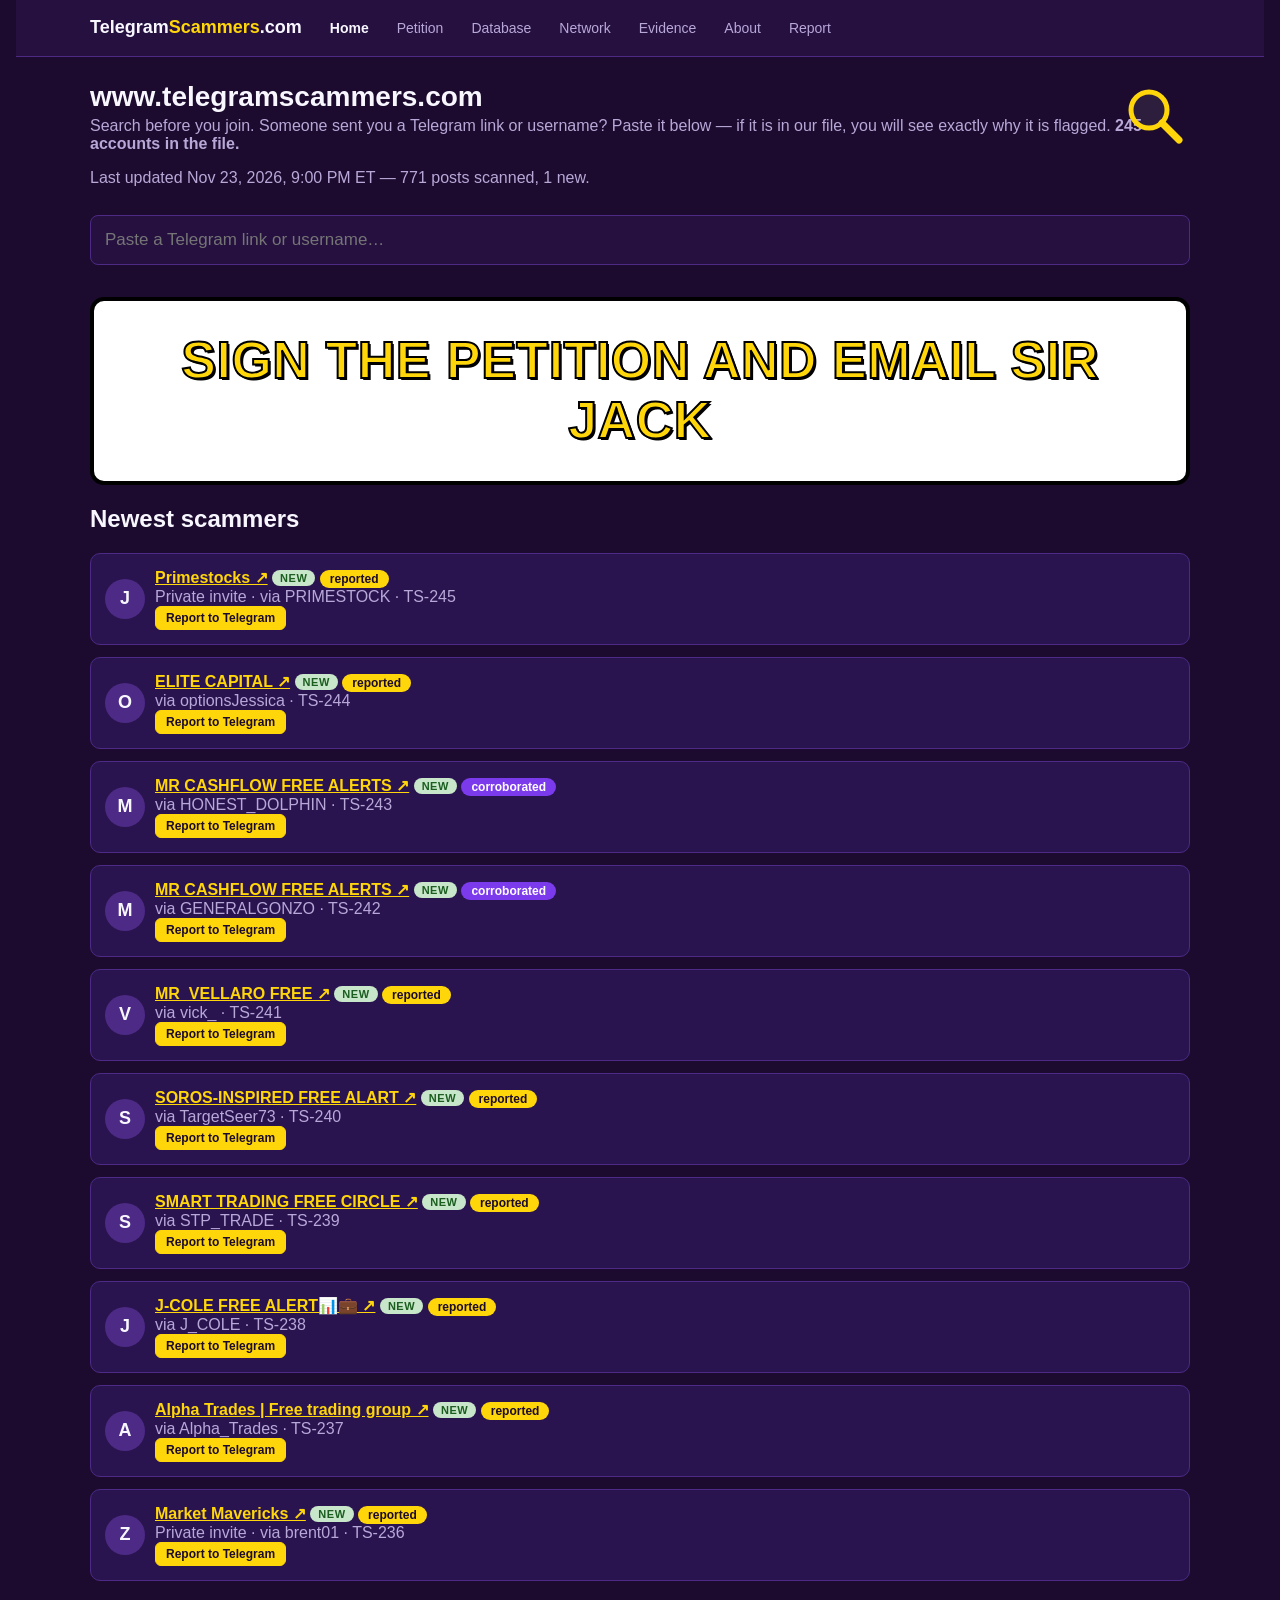
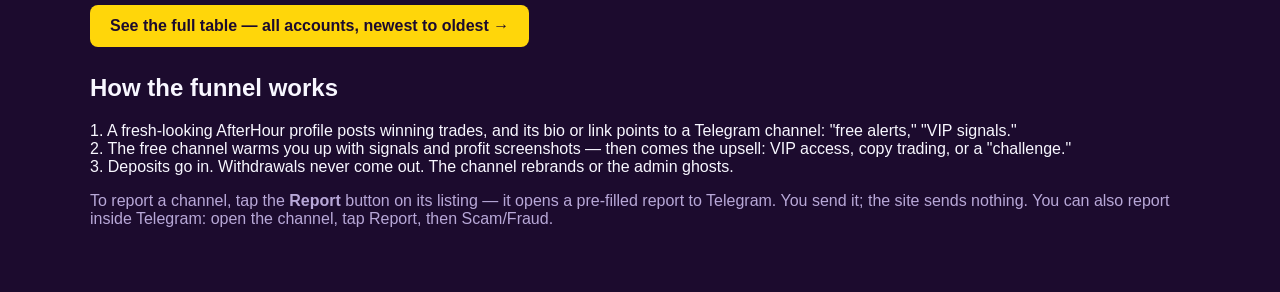
==== index.html @ b0bef9da "Evening scan 2026-11-23: add TS-245 @PRIMESTOCK; 245 accounts" ====
<!DOCTYPE html>
<html lang="en"><head><meta charset="utf-8"><meta name="viewport" content="width=device-width,initial-scale=1">
<title>TelegramScammers.com — Search before you join</title><style>
body{background:#1c0b2e;color:#f8f7ff;font-family:-apple-system,BlinkMacSystemFont,'Segoe UI',Arial,sans-serif;margin:0;padding:0 16px 48px}
a{color:#ffffff;text-decoration:none} a:hover{text-decoration:underline;color:#ffd60a}
.wrap{max-width:1100px;margin:0 auto}
h1{font-size:28px;margin:24px 0 4px} .sub{color:#b8a8d8;margin:0 0 16px}
.stats{display:flex;gap:12px;flex-wrap:wrap;margin:16px 0}
.stat{background:#2a1450;border:1px solid #4c2a85;border-radius:8px;padding:10px 16px}
.stat b{font-size:22px;display:block} .stat span{color:#b8a8d8;font-size:13px}
table{width:100%;border-collapse:collapse;background:#2a1450;border:1px solid #4c2a85;border-radius:8px;overflow:hidden}
th,td{padding:10px 12px;border-bottom:1px solid #4c2a85;text-align:left;vertical-align:middle;font-size:14px}
th{background:#251040;color:#b8a8d8;font-size:12px;text-transform:uppercase;letter-spacing:.04em}
tr:last-child td{border-bottom:none}
.chan{display:flex;align-items:center;gap:10px;min-width:180px}
.channame{font-weight:800;text-transform:uppercase;color:#ffd60a;letter-spacing:.03em}
a.chanlink{font-weight:800;text-transform:uppercase;color:#ffffff}
a.tglink{color:#ffd60a;text-decoration:underline;font-weight:800}
.delmark{font-weight:800;color:#ff3b30;white-space:nowrap}
.newbadge{display:inline-block;background:#c8e6c9;color:#1b5e20;font-size:11px;font-weight:800;letter-spacing:.05em;padding:2px 8px;border-radius:999px;vertical-align:middle;white-space:nowrap}
.logo{width:40px;height:40px;border-radius:50%;object-fit:cover;flex:0 0 40px;background:#4c2a85}
.ph{width:40px;height:40px;border-radius:50%;flex:0 0 40px;background:#4c2a85;color:#f8f7ff;display:flex;align-items:center;justify-content:center;font-weight:700;font-size:18px}
.pill{display:inline-block;padding:2px 10px;border-radius:999px;font-size:12px;font-weight:600}
.pill.reported{background:#ffd60a;color:#1c0b2e}.pill.corroborated{background:#7c3aed;color:#ffffff}.pill.verified{background:#ffffff;color:#1c0b2e}
.pager{display:flex;gap:6px;flex-wrap:wrap;margin:18px 0;align-items:center}
.pager button{background:#2a1450;color:#f8f7ff;border:1px solid #4c2a85;border-radius:6px;padding:6px 12px;cursor:pointer;font-size:14px}
.pager button.cur{background:#ffd60a;color:#1c0b2e;border-color:#ffd60a;font-weight:700}
.pager button:disabled{opacity:.4;cursor:default}
.note{color:#b8a8d8;font-size:13px;line-height:1.5}
.card{background:#2a1450;border:1px solid #4c2a85;border-radius:10px;padding:14px;margin:12px 0}
.banned-banner{background:#ff3b30;color:#ffffff;font-weight:900;font-size:18px;text-align:center;padding:10px;border-radius:6px;margin-bottom:12px;letter-spacing:.05em;text-transform:uppercase}
.search{width:100%;box-sizing:border-box;padding:14px;font-size:17px;border-radius:8px;border:1px solid #4c2a85;background:#251040;color:#f8f7ff;margin:12px 0}
.btn{display:inline-block;background:#ffd60a;color:#1c0b2e;font-weight:700;padding:12px 20px;border-radius:8px;margin:8px 0}
.muted{color:#b8a8d8}

.nav{background:#251040;border-bottom:1px solid #4c2a85;padding:12px 16px}
.nav .wrap{max-width:1100px;margin:0 auto;display:flex;gap:18px;flex-wrap:wrap;align-items:baseline}
.nav a.brand{color:#f8f7ff;font-weight:800;font-size:18px}
.nav a.brand .dot{color:#ffd60a}
.nav nav{display:flex;gap:8px;flex-wrap:wrap;align-items:center}
.nav nav a{color:#b8a8d8;font-size:14px;padding:8px 10px;border-radius:8px}
.nav nav a.active{color:#f8f7ff;font-weight:700}
.nav nav a:hover{color:#f8f7ff}
.copybtn{background:#2a1450;color:#ffffff;border:1px solid #4c2a85;border-radius:6px;padding:4px 10px;cursor:pointer;font-size:12px}
.repbtn{background:#ffd60a;color:#1c0b2e;border:1px solid #ffd60a;border-radius:6px;padding:4px 10px;cursor:pointer;font-size:12px;font-weight:700;white-space:nowrap}
.hl{outline:2px solid #ffffff;outline-offset:2px}
.hero{position:relative}
.hero h1{padding-right:76px}
.hero-glass{position:absolute;top:2px;right:4px;animation:glassFloat 6s ease-in-out infinite;pointer-events:none}
.hero-glass svg{width:64px;height:64px;display:block}
@keyframes glassFloat{0%,100%{transform:translate(0,0) rotate(-10deg)}30%{transform:translate(-8px,10px) rotate(8deg)}60%{transform:translate(6px,16px) rotate(-4deg)}}
@media (max-width:640px){.hero h1{padding-right:52px;font-size:19px}.hero-glass svg{width:44px;height:44px}}
@media (prefers-reduced-motion:reduce){.hero-glass{animation:none}}
.cta-box{display:block;background:#ffffff;border:4px solid #000000;border-radius:14px;padding:30px 20px;text-align:center;margin:20px 0;cursor:pointer}
.cta-box:hover{background:#fffbe6}
.cta-text{display:block;color:#ffd60a;font-weight:900;font-size:52px;line-height:1.15;text-transform:uppercase;letter-spacing:.01em;-webkit-text-stroke:2px #000000;text-shadow:2px 2px 0 #000000}
@media (max-width:640px){.cta-text{font-size:32px;-webkit-text-stroke:1.5px #000000}}
</style>
<link rel="stylesheet" href="mobile.css"></head>
<body><header class="nav"><div class="wrap"><a class="brand" href="index.html">Telegram<span class="dot">Scammers</span>.com</a><nav><a href="index.html" class="active">Home</a><a href="petition.html">Petition</a><a href="database.html">Database</a><a href="network.html">Network</a><a href="evidence.html">Evidence</a><a href="about.html">About</a><a href="report.html">Report</a></nav></div></header><div class="wrap">
<div class="hero"><div class="hero-glass" aria-hidden="true"><svg viewBox="0 0 64 64"><circle cx="27" cy="27" r="18" fill="rgba(255,255,255,0.08)" stroke="#ffd60a" stroke-width="5"/><line x1="40" y1="40" x2="57" y2="57" stroke="#ffd60a" stroke-width="7" stroke-linecap="round"/></svg></div>
<h1>www.<wbr>telegramscammers.com</h1>
<p class="sub">Search before you join. Someone sent you a Telegram link or username? Paste it below — if it is in our file, you will see exactly why it is flagged. <b><span id="total">231</span> accounts in the file.</b></p></div>
<p class="muted">Last updated Nov 23, 2026, 9:00 PM ET — 771 posts scanned, 1 new.</p>
<input id="q" class="search" type="text" placeholder="Paste a Telegram link or username…" oninput="doSearch()">
<div id="results"></div>
<a class="cta-box" href="petition.html"><span class="cta-text">Sign the petition and email Sir Jack</span></a>
<h2>Newest scammers</h2>
<div id="newest"></div>
<p><a class="btn" href="database.html">See the full table — all accounts, newest to oldest →</a></p>
<h2>How the funnel works</h2>
<p>1. A fresh-looking AfterHour profile posts winning trades, and its bio or link points to a Telegram channel: "free alerts," "VIP signals."<br>
2. The free channel warms you up with signals and profit screenshots — then comes the upsell: VIP access, copy trading, or a "challenge."<br>
3. Deposits go in. Withdrawals never come out. The channel rebrands or the admin ghosts.</p>
<p class="muted">To report a channel, tap the <b>Report</b> button on its listing — it opens a pre-filled report to Telegram. You send it; the site sends nothing. You can also report inside Telegram: open the channel, tap Report, then Scam/Fraud.</p>
</div>
<script src="data.js"></script>
<script>
const rows=window.SCAMS;
function logoHtml(r){
  if(r.logo) return '<img class="logo" src="'+r.logo+'" alt="" onerror="this.outerHTML=phHtml(r)">';
  return phHtml(r);
}
function phHtml(r){
  const ch=(r.handle||'?').replace(/^\+/,'').charAt(0).toUpperCase();
  return '<span class="ph">'+ch+'</span>';
}
function delHtml(r){
  if(!r.deleted_tg && !r.deleted_ah) return '';
  const what = (r.deleted_tg && r.deleted_ah) ? 'Telegram + AfterHour' : (r.deleted_tg ? 'Telegram' : 'AfterHour');
  return ' <span class="delmark" title="Deleted ' + what + ' — verified ' + (r.deleted_checked||'') + '">\u2713 DELETED: ' + what.toUpperCase() + '</span>';
}
function esc(s){ return String(s==null?'':s).replace(/[&<>"]/g,function(c){ return {'&':'&amp;','<':'&lt;','>':'&gt;','"':'&quot;'}[c]; }); }
function fmtAdded(d){ if(!d) return '\u2014'; var p=String(d).split('-'); var M=['Jan','Feb','Mar','Apr','May','Jun','Jul','Aug','Sep','Oct','Nov','Dec']; return M[+p[1]-1]+' '+ +p[2] +', '+p[0]; }
function newBadge(r){ return r.is_new ? ' <span class="newbadge" title="Added to the file '+fmtAdded(r.first_seen)+'">NEW</span>' : ''; }

function tgText(r){
  if(r.tg_name) return esc(r.tg_name);
  if(r.tg_name_status==='private') return 'Unknown (private invite)';
  if(r.tg_name_status==='deleted') return 'Deleted';
  if(r.tg_name_status==='not_found') return 'Unknown (no public channel)';
  if(r.tg_name_status==='no_link') return '\u2014';
  return 'Unknown';
}
function titleLink(r){
  if(r.tg_name && r.link) return '<a class="tglink" href="'+esc(r.link)+'" target="_blank" rel="noopener">'+esc(r.tg_name)+' &#8599;</a>';
  if(r.tg_name_status==='private' && r.link) return '<a class="tglink" href="'+esc(r.link)+'" target="_blank" rel="noopener">'+esc(String(r.poster||r.handle||r.id).toUpperCase())+' &#8599;</a>';
  return '<b>'+esc(String(r.poster||r.handle||r.id).toUpperCase())+'</b>';
}
function subLine(r){
  var via=r.poster ? 'via '+r.poster : '';
  if(r.tg_name_status==='private') return via ? 'Private invite \u00b7 '+via : 'Private invite';
  if(r.tg_name_status==='deleted') return via ? 'Deleted \u00b7 '+via : 'Deleted';
  if(r.tg_name_status==='not_found') return via ? 'No public channel \u00b7 '+via : 'No public channel';
  return via;
}
function nameLink(r){
  const nm=String(r.poster||r.handle||r.id).toUpperCase();
  return '<span class="channame">NAME:</span> <b>'+esc(nm)+'</b>'+newBadge(r)+delHtml(r);
}
function card(r){
  var bannedBanner = (r.deleted_ah) ? '<div class="banned-banner">🚫 BANNED FROM AFTERHOUR</div>' : '';
  return '<div class="card" id="'+r.id+'">'+bannedBanner+'<div class="chan">'+logoHtml(r)
  +'<span>'+titleLink(r)+newBadge(r)+delHtml(r)+' <span class="pill '+r.status+'">'+r.status+'</span><br>'
  +'<span class="muted">'+(subLine(r)?subLine(r)+' · ':'')+r.id+'</span><br>'
  +'<button class="repbtn" type="button" onclick="reportToTelegram(\''+r.id+'\')">Report to Telegram</button></span></div></div>';
}
document.getElementById('newest').innerHTML=rows.slice(0,10).map(card).join('');
document.getElementById('total').textContent=window.SCAMS_META.total;
function doSearch(){
  const q=document.getElementById('q').value.trim().toLowerCase();
  const box=document.getElementById('results');
  if(!q){ box.innerHTML=''; return; }
  const hits=rows.filter(r=>(r.handle+' '+r.poster+' '+(r.tg_name||'')+' '+r.link+' '+r.id).toLowerCase().includes(q)).slice(0,10);
  if(!hits.length){ box.innerHTML='<p><b>No match in our file.</b> That link or username isn\u2019t in our database of '+rows.length+' flagged accounts. Stay sharp anyway — new funnels appear daily. If it promises guaranteed returns, walk away.</p>'; return; }
  box.innerHTML='<h3>Matches ('+hits.length+' shown)</h3>'+hits.map(card).join('');
}

function pageUrlFor(id){ return location.href.split('#')[0] + '#' + id; }
function fallbackCopy(text){
  try{ var ta=document.createElement('textarea'); ta.value=text; document.body.appendChild(ta); ta.select(); document.execCommand('copy'); document.body.removeChild(ta); }catch(e){}
}
function copyLink(id,btn){
  var url=pageUrlFor(id);
  var done=function(){ if(btn){ var t=btn.textContent; btn.textContent='Copied \u2713'; setTimeout(function(){ btn.textContent=t; },1500); } };
  if(navigator.clipboard && navigator.clipboard.writeText){ navigator.clipboard.writeText(url).then(done, function(){ fallbackCopy(url); done(); }); }
  else { fallbackCopy(url); done(); }
}

function tgReportText(r){
  var tgName = r.tg_name ? r.tg_name : tgText(r);
  var del = (r.deleted_tg || r.deleted_ah)
    ? 'Yes — ' + ((r.deleted_tg && r.deleted_ah) ? 'Telegram channel and AfterHour account deleted' : (r.deleted_tg ? 'Telegram channel deleted' : 'AfterHour account deleted')) + ' (verified ' + (r.deleted_checked || '') + ')'
    : 'No — still listed as of ' + (r.deleted_checked || 'Nov 11, 2026');
  var lines = [
    'Telegram scam channel report',
    '',
    'Telegram channel: ' + (r.link || '(no link on file)'),
    'Channel handle: ' + (r.handle || '(none)'),
    'Telegram channel name: ' + tgName,
    'AfterHour poster: ' + (r.poster || '(unknown)'),
    'Account in our file: ' + r.id,
    'Status in our file: ' + r.status,
    'Last posted: ' + (r.lastPosted || '—'),
    'How linked: ' + r.linked,
    'Deleted: ' + del,
    '',
    'This channel is listed at https://telegramscammers.com/database.html#' + r.id + ' as part of a documented AfterHour-to-Telegram funnel: AfterHour profiles post winning trades and point followers to this Telegram channel, where VIP access, copy trading, or a deposit-to-start challenge is sold.',
    'We scored 75 of this funnel\'s option calls hold-to-expiry against the entry prices quoted: 55 expired worthless. The channels claimed a 93% win rate.',
    'This listing is flagged for investigation, not a finding of fraud.',
    '',
    'Please review this channel for fraud/scam and remove it if it violates Telegram\'s terms.',
    '',
    'Thank you.'
  ];
  return lines.join('\n');
}
function tgReportMailto(r){
  var subj = 'Telegram scam channel report: ' + String(r.handle || r.poster || r.id).toUpperCase();
  return 'mailto:abuse@telegram.org?subject=' + encodeURIComponent(subj) + '&body=' + encodeURIComponent(tgReportText(r));
}
function findRow(id){ return rows.find(function(x){ return x.id === id; }); }
function reportToTelegram(id){
  var r = findRow(id); if(!r) return;
  window.location.href = tgReportMailto(r);
}

function copyTgReport(id,btn){
  var r = findRow(id); if(!r) return;
  var text = tgReportText(r);
  var done=function(){ if(btn){ var t=btn.textContent; btn.textContent='Copied \u2713'; setTimeout(function(){ btn.textContent=t; },1500); } };
  if(navigator.clipboard && navigator.clipboard.writeText){ navigator.clipboard.writeText(text).then(done, function(){ fallbackCopy(text); done(); }); }
  else { fallbackCopy(text); done(); }
}

(function(){ var h=location.hash && location.hash.slice(1); if(!h) return; var el=document.getElementById(h); if(el){ el.classList.add('hl'); el.scrollIntoView(); } })();
</script>
</body></html>
---- mobile.css ----
/* telegramscammers.com — mobile rules (≤640px). Loaded after base styles on every page.
   Goal: no horizontal scrolling, ≥44px tap targets, readable type, table becomes cards. */

#cards{display:none}

@media (max-width:640px){
  /* safety net: nothing may push the page wider than the phone */
  html,body{overflow-x:hidden}
  body{font-size:16px;line-height:1.55}
  .wrap{padding:0 14px}
  h1{font-size:24px;line-height:1.2;margin:18px 0 4px}
  h2{font-size:21px}
  h3{font-size:17px}
  p,li{overflow-wrap:break-word}

  /* nav: brand on its own row, links as a 2-column grid of 44px targets — nothing cut off */
  .nav{top:0}
  .nav .wrap{flex-direction:column;align-items:stretch;gap:8px;padding:10px 14px}
  .nav .brand{font-size:18px;line-height:1.2}
  .nav nav{display:grid;grid-template-columns:1fr 1fr;gap:6px;margin-left:0;width:100%}
  .nav nav a{display:flex;align-items:center;min-height:44px;padding:8px 12px;font-size:15px}
  .latest-banner .wrap{padding:0 14px}

  /* hero / stats */
  .hero{padding:32px 0 24px}
  .hero h1{font-size:28px}
  .hero p.lede{font-size:16px}
  .stats{grid-template-columns:1fr 1fr;gap:10px;margin:20px 0}
  .stat{padding:14px}
  .stat .n{font-size:26px}
  section{padding:24px 0}

  /* homepage: full-width search, one card per row, nothing clipped */
  .search{font-size:16px;padding:14px}
  .btn{display:block;width:100%;text-align:center;padding:14px 20px;box-sizing:border-box;min-height:48px}
  .card{padding:14px;margin:12px 0}
  .chan{flex-wrap:wrap;min-width:0}
  .chan>span{min-width:0;overflow-wrap:anywhere}
  .chan a{overflow-wrap:anywhere}
  .copybtn{min-height:44px;padding:8px 14px;font-size:13px}
  .pill{margin-top:4px}

  /* database: hide the wide table, show stacked cards */
  table.db-table{display:none}
  #cards{display:block}
  .mcard{background:#2a1450;border:1px solid #4c2a85;border-radius:10px;padding:14px;margin:12px 0}
  .mcard .mrow{margin-top:10px;font-size:14px;line-height:1.5;overflow-wrap:break-word}
  .mcard .mrow .lbl{color:#b8a8d8;display:block;font-size:12px;text-transform:uppercase;letter-spacing:.04em}
  .mcard .mfoot{display:flex;flex-wrap:wrap;gap:8px;align-items:center;margin-top:12px}
  .mcard.hl{outline:2px solid #ffffff;outline-offset:2px}
  .pager button{min-width:44px;min-height:44px;padding:10px 14px;font-size:15px}
  .chip{min-height:44px;padding:8px 16px;font-size:14px}
  #filters select{width:100%;max-width:none;font-size:16px;min-height:44px}
  .controls input,.controls select{font-size:16px;min-height:44px}
  .controls input{min-width:0;width:100%}

  /* forms: full-width inputs, 16px type so iOS does not zoom on focus */
  form.report input,form.report textarea,form.report select{font-size:16px;padding:12px}
  input[type=text],textarea{font-size:16px}
  input[type=file]{max-width:100%}
  .checkbox input{font-size:16px}

  /* latest cards (already single column): keep meta readable, no overflow */
  .acct{padding:12px}
  .acct-name{font-size:16px}
  .acct-meta{font-size:13px}
  .acct-link{font-size:14px}
  .acct-actions a,.acct-actions button{min-height:44px;display:inline-flex;align-items:center}
  .acct-details summary{min-height:44px;display:flex;align-items:center}

  /* network / evidence grids go single column; long channel names wrap */
  .ev-grid,.cl-grid{grid-template-columns:1fr}
  .ev img{height:auto;max-height:300px}
  .cluster h3{overflow-wrap:anywhere;font-size:15px}
  .cluster .link{overflow-wrap:anywhere}
  .cluster li{font-size:14px;overflow-wrap:break-word}
  .mono{overflow-wrap:anywhere}

  /* track record keeps its horizontal-scroll wrapper, but inner type stays readable */
  .steps li{padding:12px 12px 12px 52px;font-size:15px}
  .note-flag,.disclaimer{font-size:14px}
  footer{font-size:14px;padding:24px 0}
  .lightbox img{max-height:80vh}
}

/* NEW badge: soft green, subtle */
.newbadge{display:inline-block;background:#c8e6c9;color:#1b5e20;font-size:11px;font-weight:800;letter-spacing:.05em;padding:2px 8px;border-radius:999px;vertical-align:middle;white-space:nowrap}
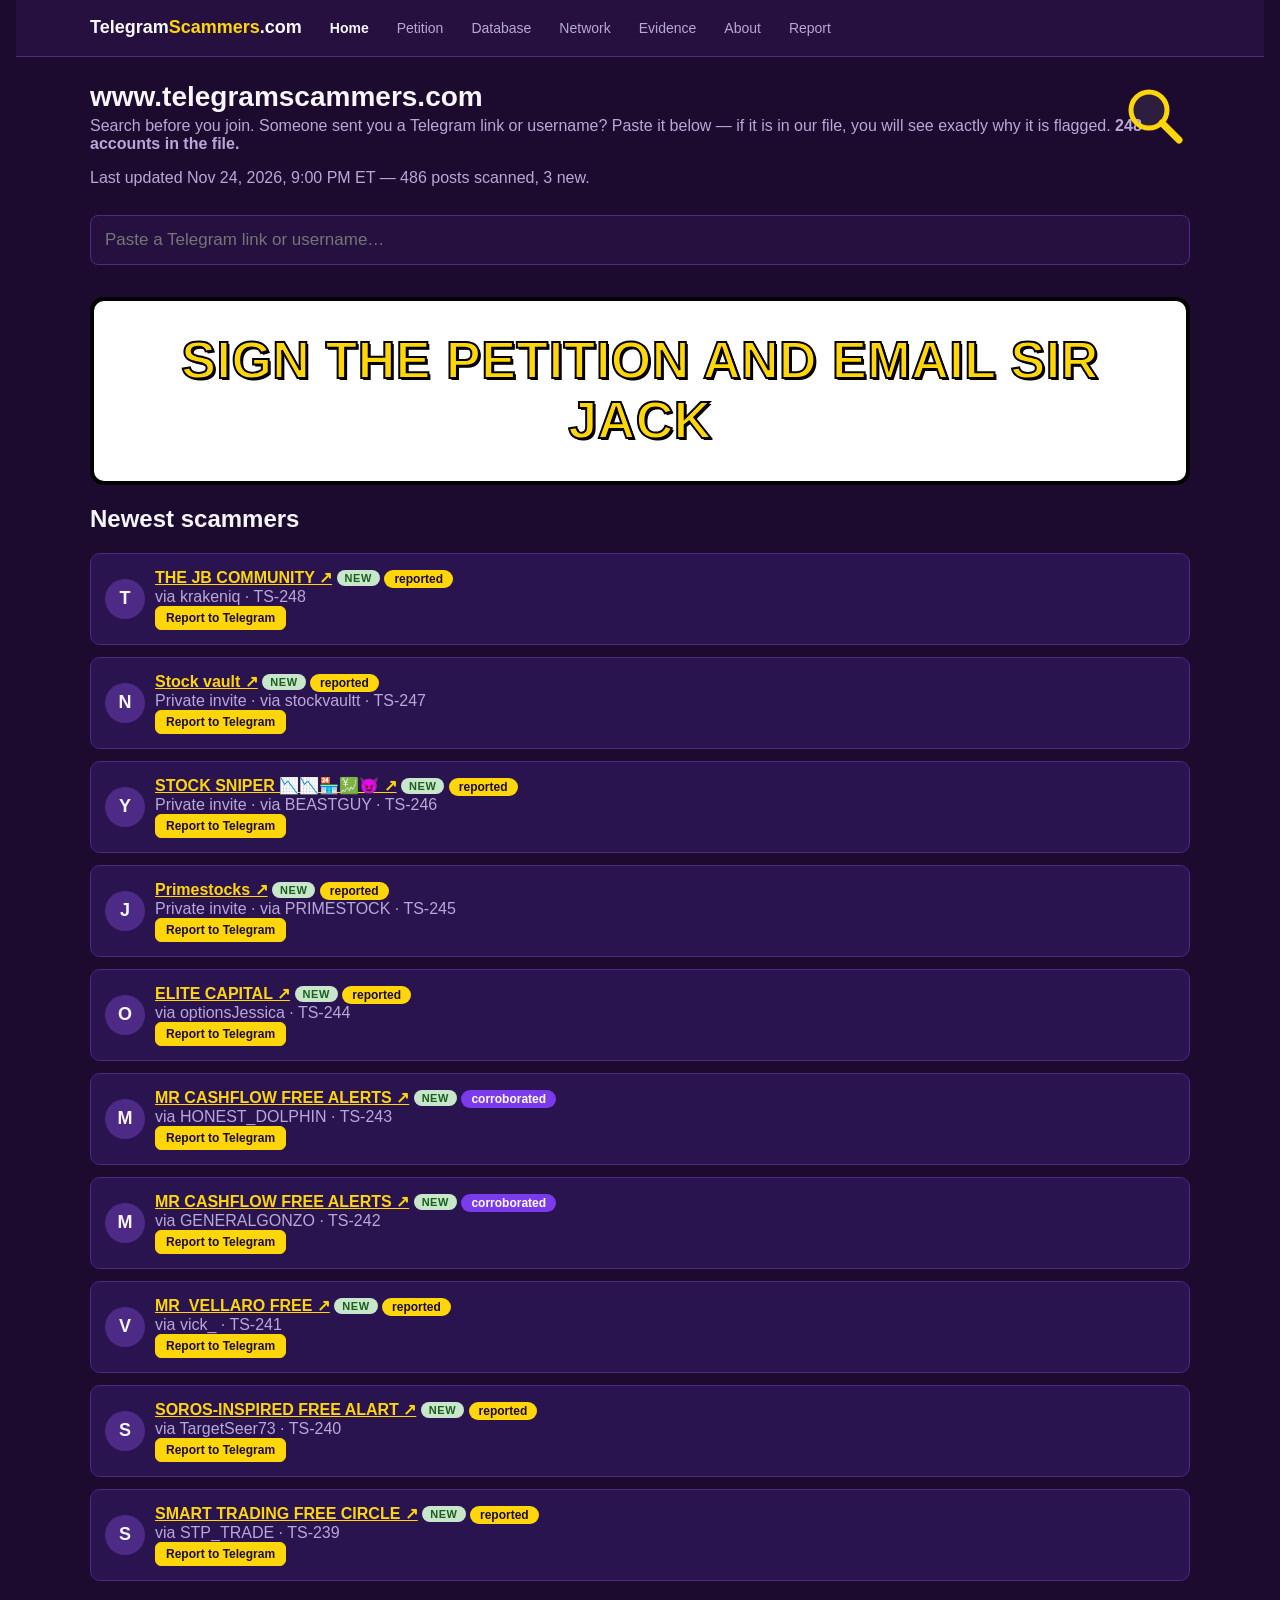
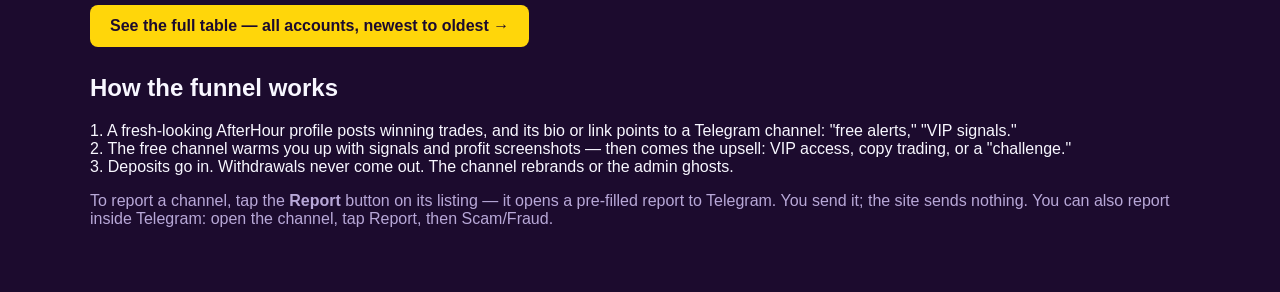
==== commit 7d0449f7: "Evening scan 2026-11-24: add TS-246 @BEASTGUY, TS-247 @stockvaultt, TS-248 @krakeniq; 248 accounts" ====
--- a/index.html
+++ b/index.html
@@ -61,7 +61,7 @@
 <div class="hero"><div class="hero-glass" aria-hidden="true"><svg viewBox="0 0 64 64"><circle cx="27" cy="27" r="18" fill="rgba(255,255,255,0.08)" stroke="#ffd60a" stroke-width="5"/><line x1="40" y1="40" x2="57" y2="57" stroke="#ffd60a" stroke-width="7" stroke-linecap="round"/></svg></div>
 <h1>www.<wbr>telegramscammers.com</h1>
 <p class="sub">Search before you join. Someone sent you a Telegram link or username? Paste it below — if it is in our file, you will see exactly why it is flagged. <b><span id="total">231</span> accounts in the file.</b></p></div>
-<p class="muted">Last updated Nov 23, 2026, 9:00 PM ET — 771 posts scanned, 1 new.</p>
+<p class="muted">Last updated Nov 24, 2026, 9:00 PM ET — 486 posts scanned, 3 new.</p>
 <input id="q" class="search" type="text" placeholder="Paste a Telegram link or username…" oninput="doSearch()">
 <div id="results"></div>
 <a class="cta-box" href="petition.html"><span class="cta-text">Sign the petition and email Sir Jack</span></a>
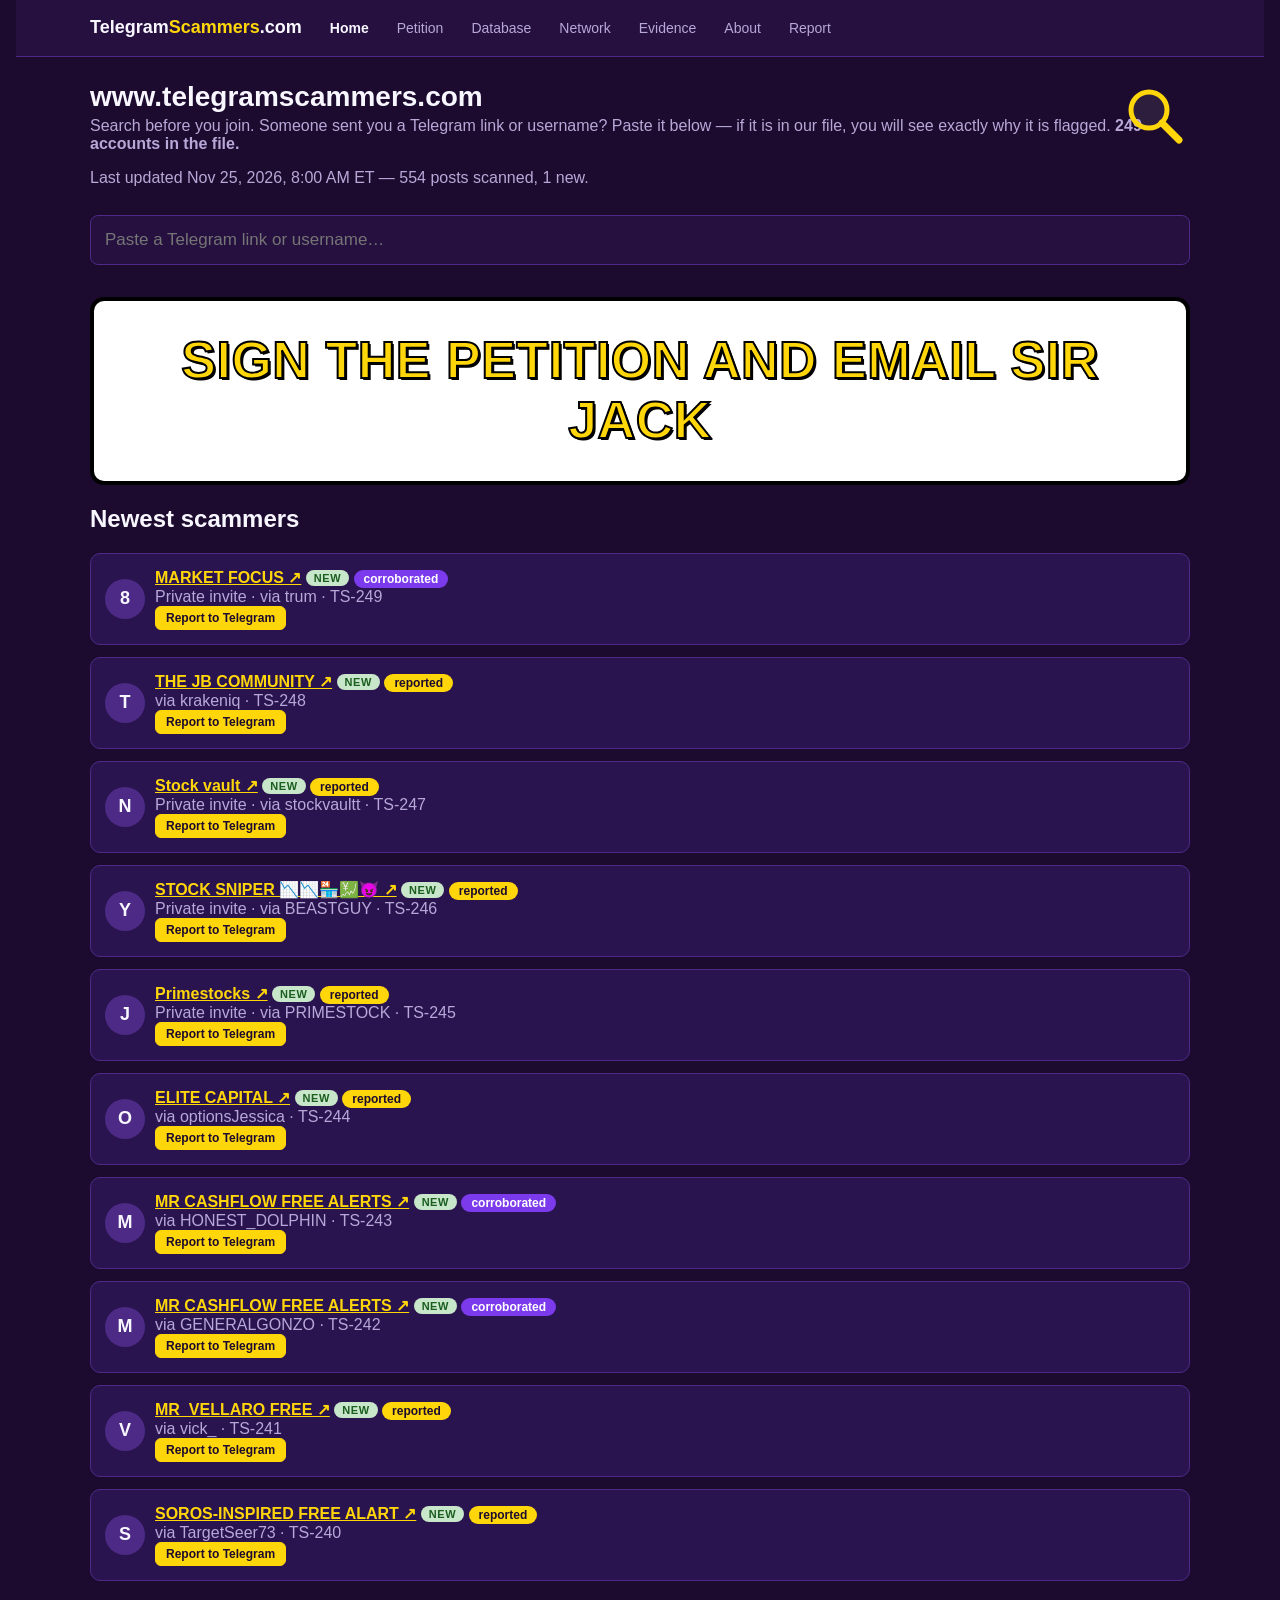
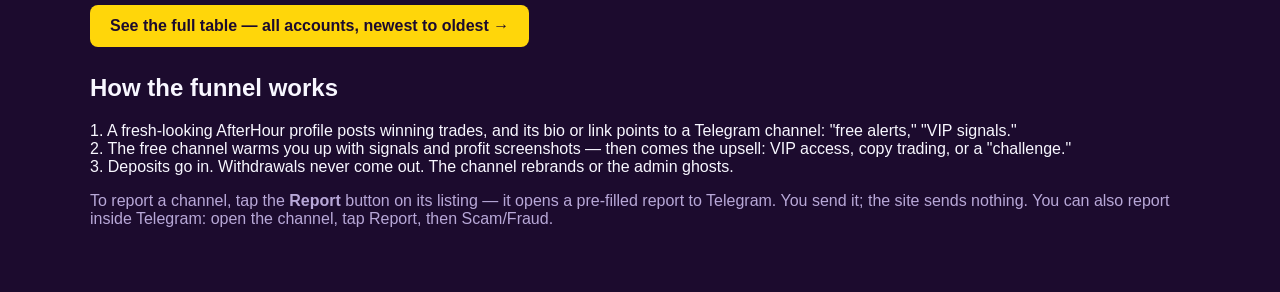
==== commit 8d4a91c1: "Morning scan 2026-11-25: add TS-249 @trum; 249 accounts" ====
--- a/index.html
+++ b/index.html
@@ -61,7 +61,7 @@
 <div class="hero"><div class="hero-glass" aria-hidden="true"><svg viewBox="0 0 64 64"><circle cx="27" cy="27" r="18" fill="rgba(255,255,255,0.08)" stroke="#ffd60a" stroke-width="5"/><line x1="40" y1="40" x2="57" y2="57" stroke="#ffd60a" stroke-width="7" stroke-linecap="round"/></svg></div>
 <h1>www.<wbr>telegramscammers.com</h1>
 <p class="sub">Search before you join. Someone sent you a Telegram link or username? Paste it below — if it is in our file, you will see exactly why it is flagged. <b><span id="total">231</span> accounts in the file.</b></p></div>
-<p class="muted">Last updated Nov 24, 2026, 9:00 PM ET — 486 posts scanned, 3 new.</p>
+<p class="muted">Last updated Nov 25, 2026, 8:00 AM ET — 554 posts scanned, 1 new.</p>
 <input id="q" class="search" type="text" placeholder="Paste a Telegram link or username…" oninput="doSearch()">
 <div id="results"></div>
 <a class="cta-box" href="petition.html"><span class="cta-text">Sign the petition and email Sir Jack</span></a>
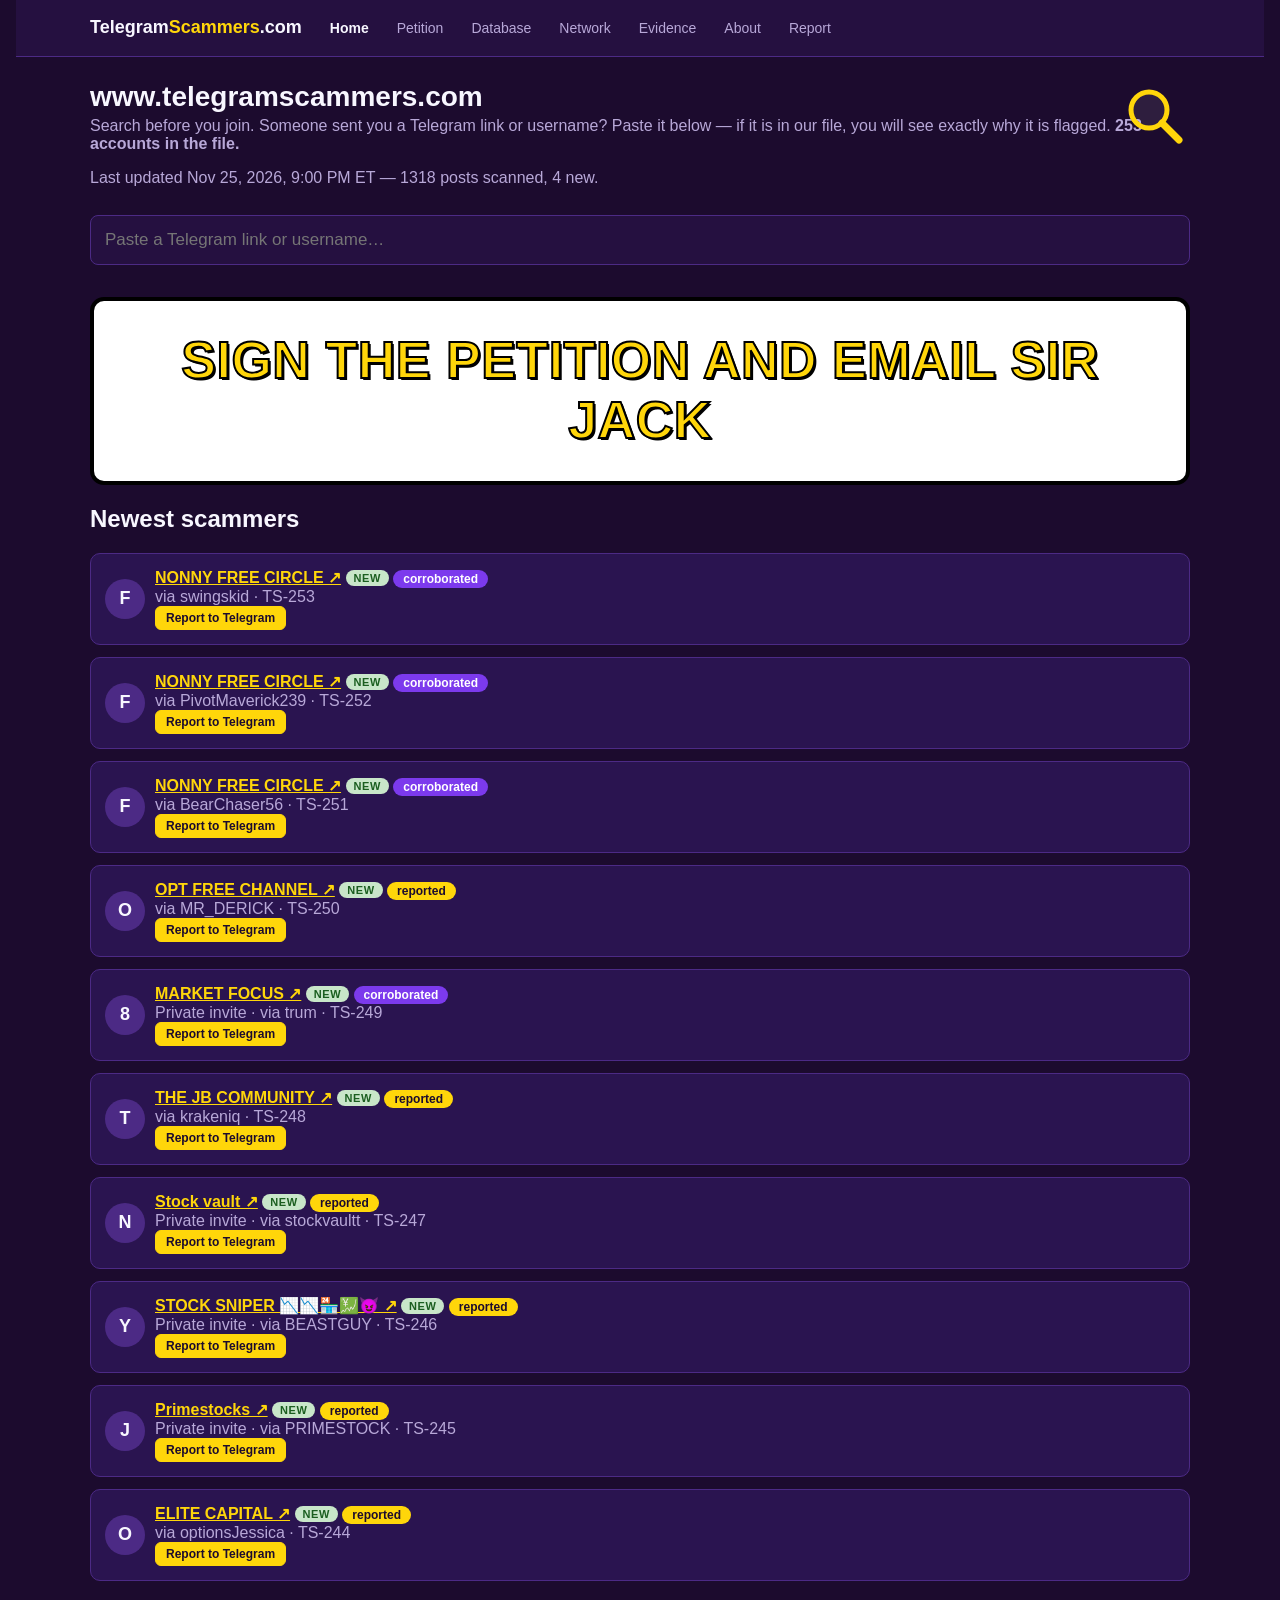
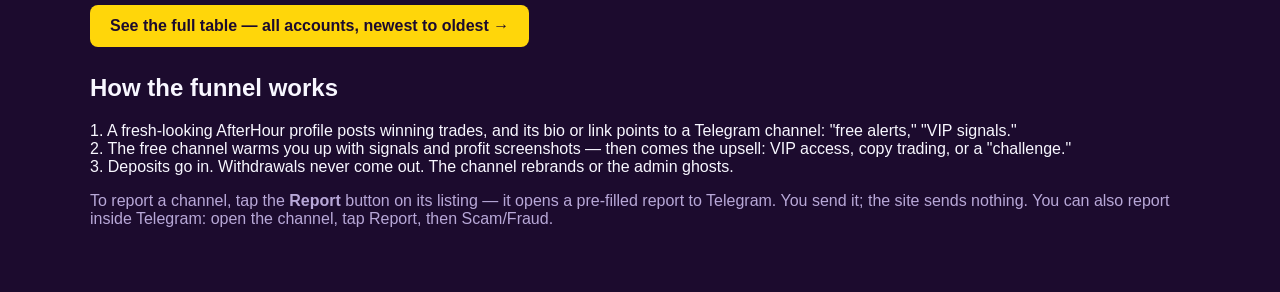
==== commit 43edd47a: "Evening scan 2026-11-25: add TS-250 @MR_DERICK, TS-251 @BearChaser56, TS-252 @PivotMaverick239, TS-2" ====
--- a/index.html
+++ b/index.html
@@ -61,7 +61,7 @@
 <div class="hero"><div class="hero-glass" aria-hidden="true"><svg viewBox="0 0 64 64"><circle cx="27" cy="27" r="18" fill="rgba(255,255,255,0.08)" stroke="#ffd60a" stroke-width="5"/><line x1="40" y1="40" x2="57" y2="57" stroke="#ffd60a" stroke-width="7" stroke-linecap="round"/></svg></div>
 <h1>www.<wbr>telegramscammers.com</h1>
 <p class="sub">Search before you join. Someone sent you a Telegram link or username? Paste it below — if it is in our file, you will see exactly why it is flagged. <b><span id="total">231</span> accounts in the file.</b></p></div>
-<p class="muted">Last updated Nov 25, 2026, 8:00 AM ET — 554 posts scanned, 1 new.</p>
+<p class="muted">Last updated Nov 25, 2026, 9:00 PM ET — 1318 posts scanned, 4 new.</p>
 <input id="q" class="search" type="text" placeholder="Paste a Telegram link or username…" oninput="doSearch()">
 <div id="results"></div>
 <a class="cta-box" href="petition.html"><span class="cta-text">Sign the petition and email Sir Jack</span></a>
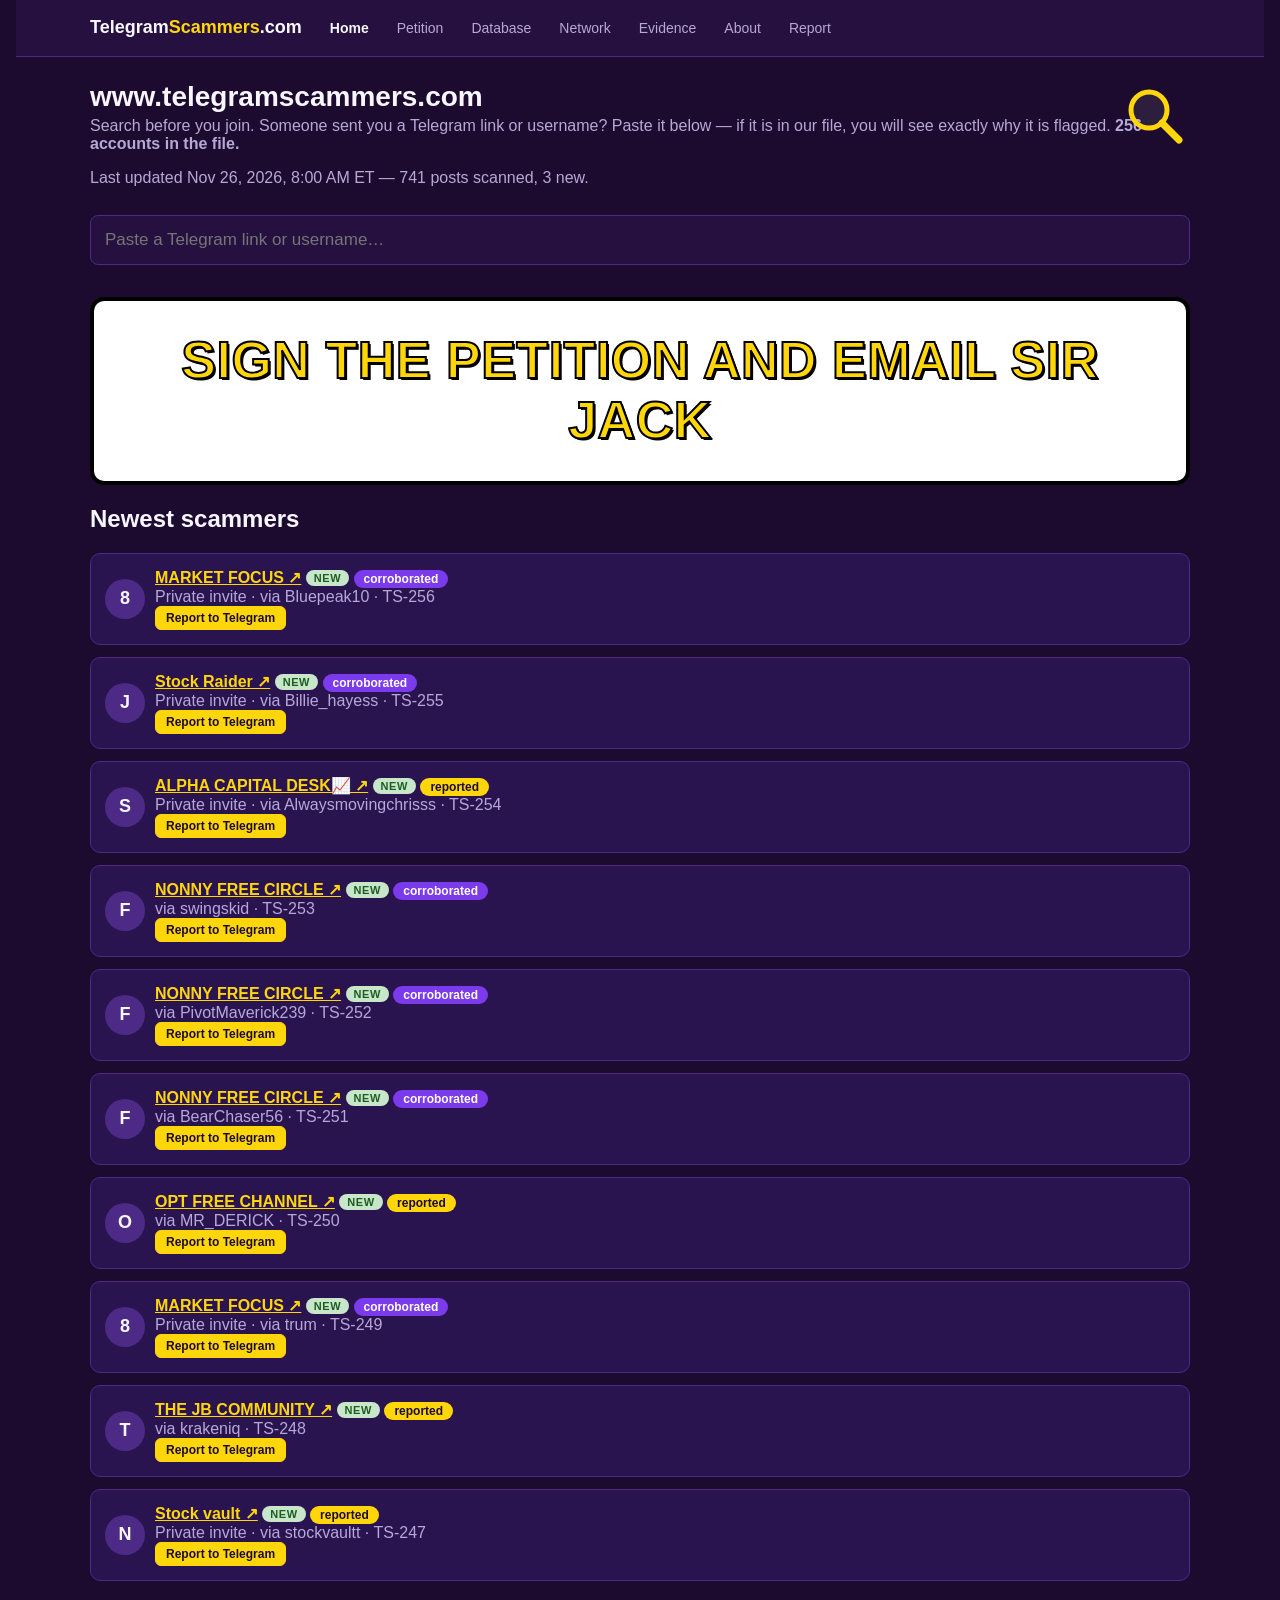
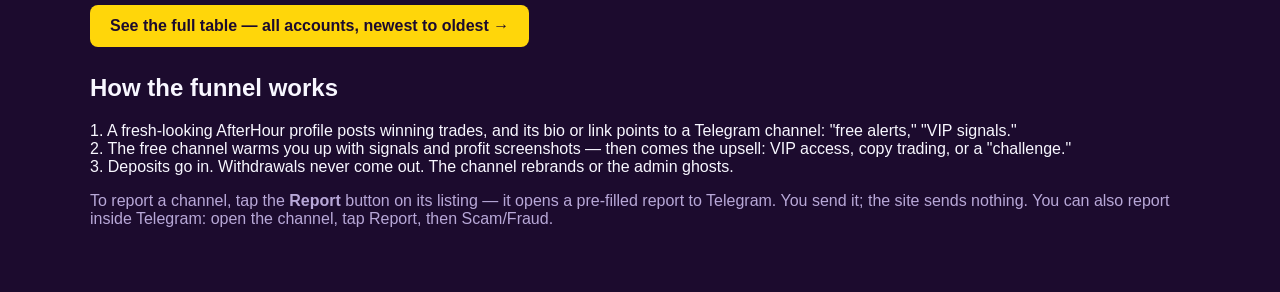
==== commit 699d9e77: "Morning scan 2026-11-26: add TS-254 @Alwaysmovingchrisss, TS-255 @Billie_hayess, TS-256 @Bluepeak10;" ====
--- a/index.html
+++ b/index.html
@@ -61,7 +61,7 @@
 <div class="hero"><div class="hero-glass" aria-hidden="true"><svg viewBox="0 0 64 64"><circle cx="27" cy="27" r="18" fill="rgba(255,255,255,0.08)" stroke="#ffd60a" stroke-width="5"/><line x1="40" y1="40" x2="57" y2="57" stroke="#ffd60a" stroke-width="7" stroke-linecap="round"/></svg></div>
 <h1>www.<wbr>telegramscammers.com</h1>
 <p class="sub">Search before you join. Someone sent you a Telegram link or username? Paste it below — if it is in our file, you will see exactly why it is flagged. <b><span id="total">231</span> accounts in the file.</b></p></div>
-<p class="muted">Last updated Nov 25, 2026, 9:00 PM ET — 1318 posts scanned, 4 new.</p>
+<p class="muted">Last updated Nov 26, 2026, 8:00 AM ET — 741 posts scanned, 3 new.</p>
 <input id="q" class="search" type="text" placeholder="Paste a Telegram link or username…" oninput="doSearch()">
 <div id="results"></div>
 <a class="cta-box" href="petition.html"><span class="cta-text">Sign the petition and email Sir Jack</span></a>
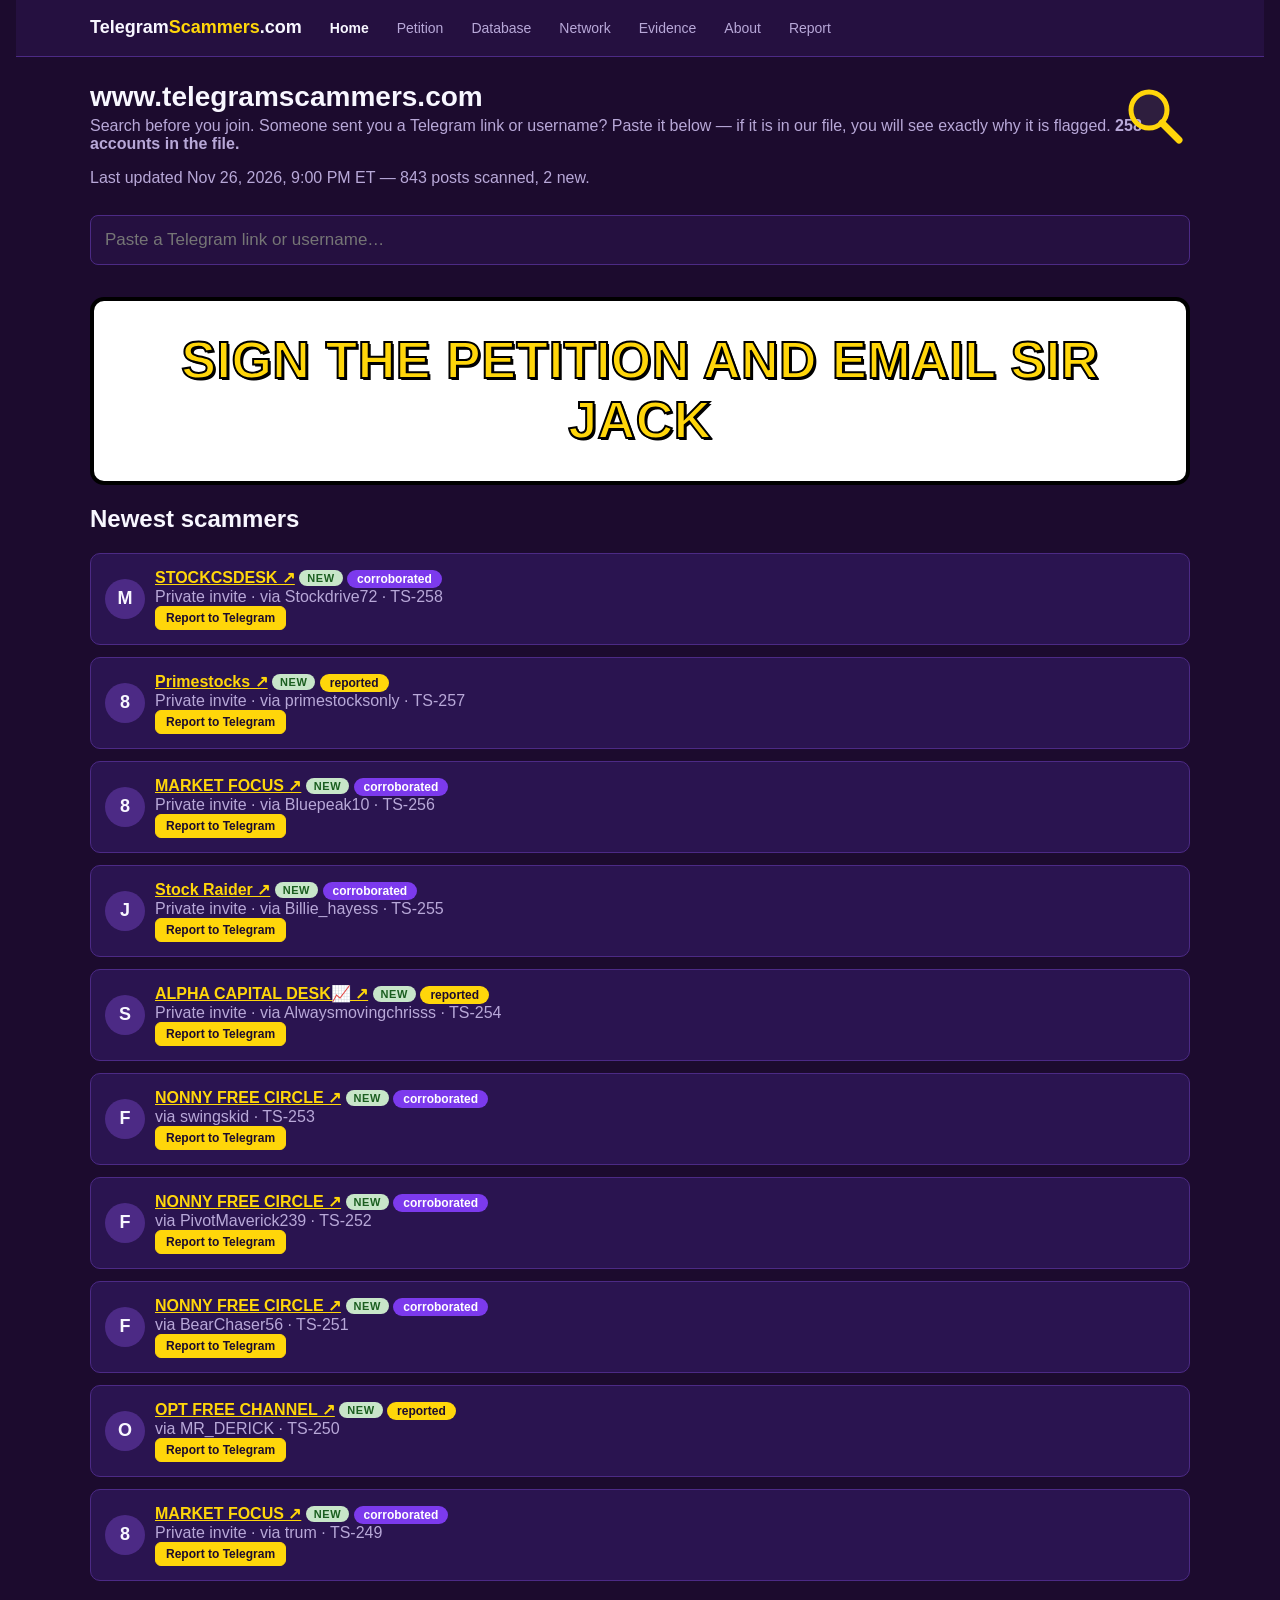
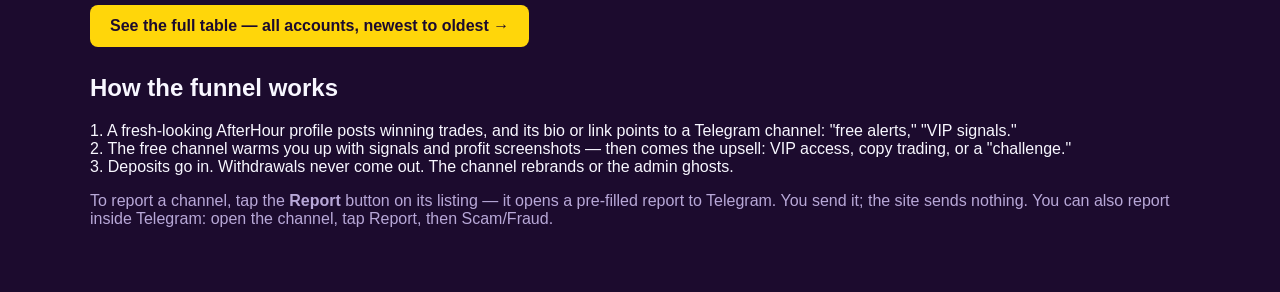
==== commit c4789ef9: "Evening scan 2026-11-26: add TS-257 @primestocksonly, TS-258 @Stockdrive72; 258 accounts" ====
--- a/index.html
+++ b/index.html
@@ -61,7 +61,7 @@
 <div class="hero"><div class="hero-glass" aria-hidden="true"><svg viewBox="0 0 64 64"><circle cx="27" cy="27" r="18" fill="rgba(255,255,255,0.08)" stroke="#ffd60a" stroke-width="5"/><line x1="40" y1="40" x2="57" y2="57" stroke="#ffd60a" stroke-width="7" stroke-linecap="round"/></svg></div>
 <h1>www.<wbr>telegramscammers.com</h1>
 <p class="sub">Search before you join. Someone sent you a Telegram link or username? Paste it below — if it is in our file, you will see exactly why it is flagged. <b><span id="total">231</span> accounts in the file.</b></p></div>
-<p class="muted">Last updated Nov 26, 2026, 8:00 AM ET — 741 posts scanned, 3 new.</p>
+<p class="muted">Last updated Nov 26, 2026, 9:00 PM ET — 843 posts scanned, 2 new.</p>
 <input id="q" class="search" type="text" placeholder="Paste a Telegram link or username…" oninput="doSearch()">
 <div id="results"></div>
 <a class="cta-box" href="petition.html"><span class="cta-text">Sign the petition and email Sir Jack</span></a>
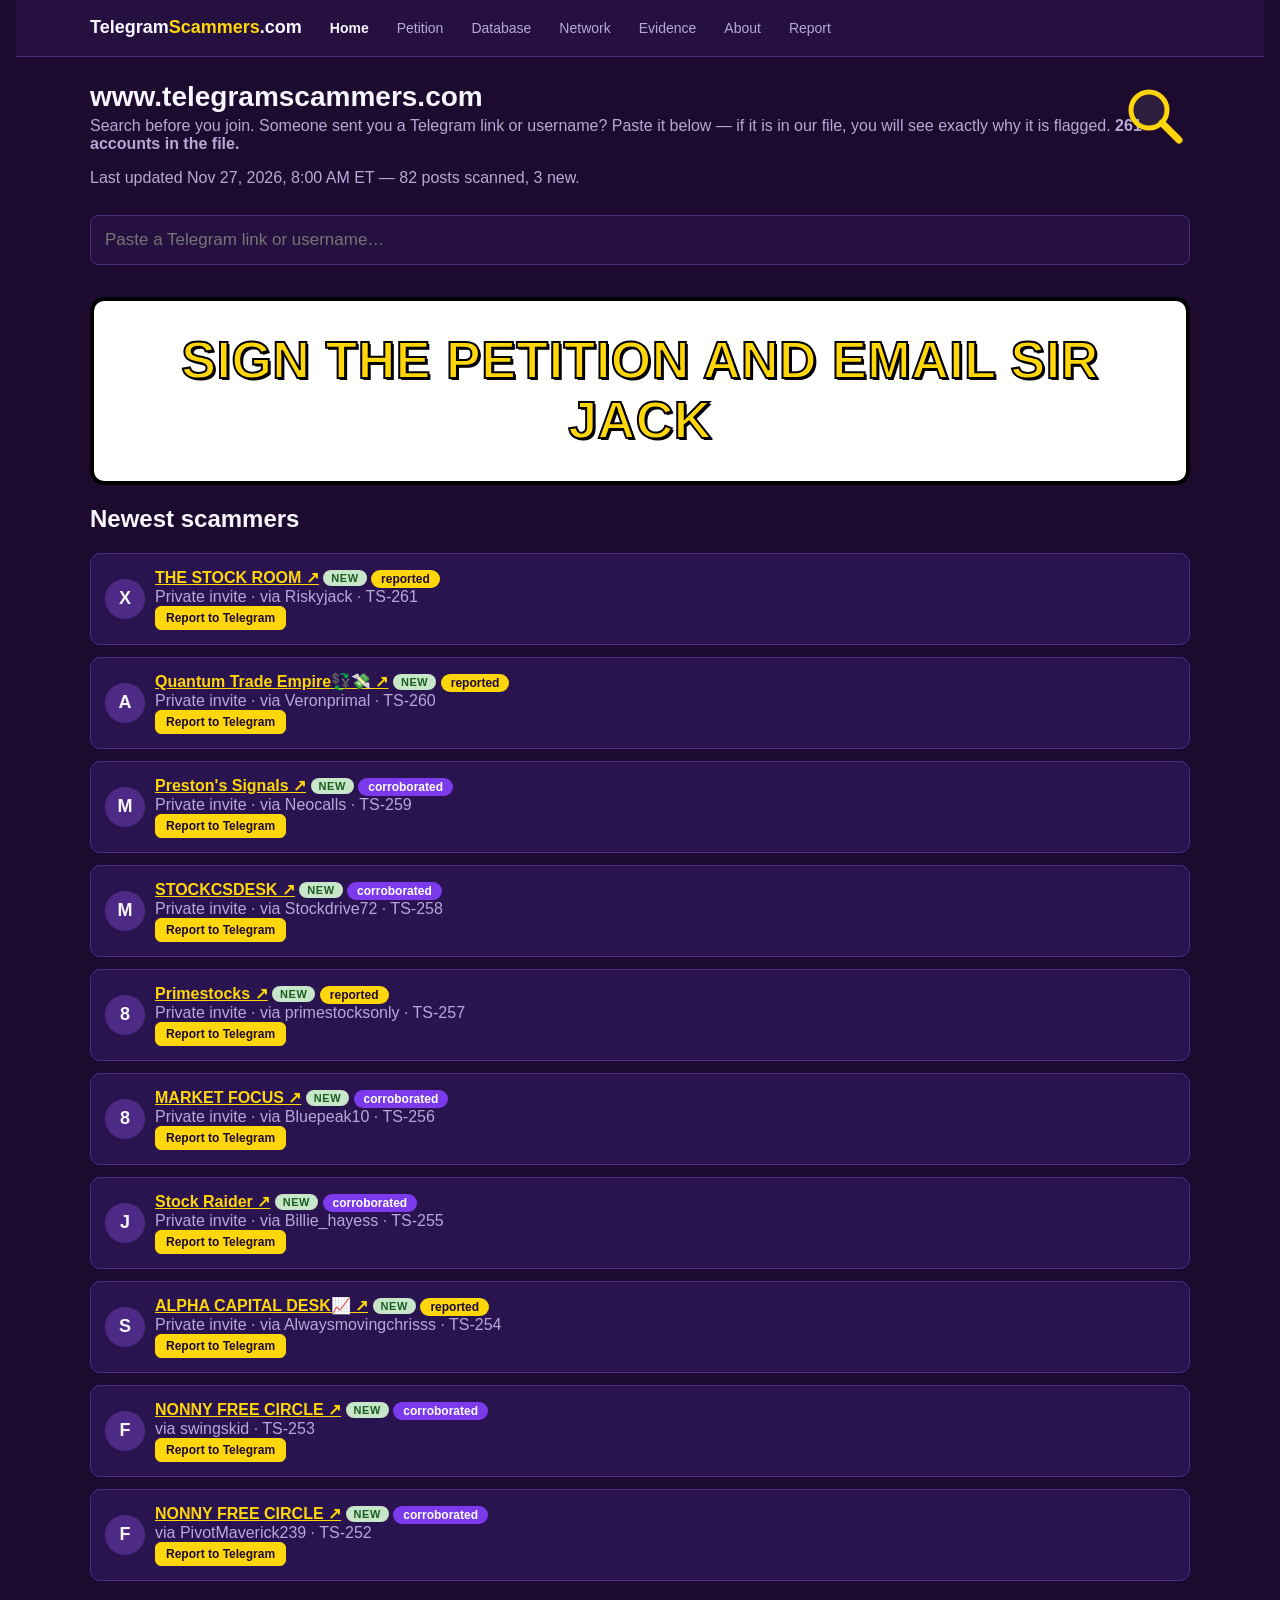
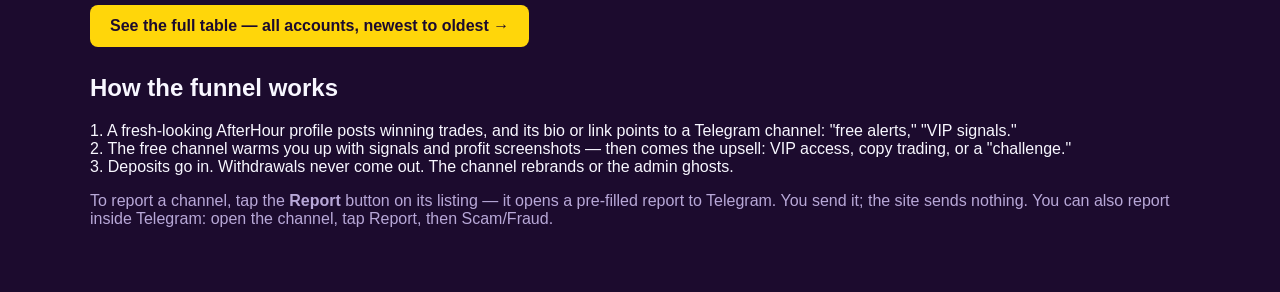
==== commit 82f74bf1: "Morning scan 2026-11-27: add TS-259 @Neocalls, TS-260 @Veronprimal, TS-261 @Riskyjack; 261 accounts" ====
--- a/index.html
+++ b/index.html
@@ -61,7 +61,7 @@
 <div class="hero"><div class="hero-glass" aria-hidden="true"><svg viewBox="0 0 64 64"><circle cx="27" cy="27" r="18" fill="rgba(255,255,255,0.08)" stroke="#ffd60a" stroke-width="5"/><line x1="40" y1="40" x2="57" y2="57" stroke="#ffd60a" stroke-width="7" stroke-linecap="round"/></svg></div>
 <h1>www.<wbr>telegramscammers.com</h1>
 <p class="sub">Search before you join. Someone sent you a Telegram link or username? Paste it below — if it is in our file, you will see exactly why it is flagged. <b><span id="total">231</span> accounts in the file.</b></p></div>
-<p class="muted">Last updated Nov 26, 2026, 9:00 PM ET — 843 posts scanned, 2 new.</p>
+<p class="muted">Last updated Nov 27, 2026, 8:00 AM ET — 82 posts scanned, 3 new.</p>
 <input id="q" class="search" type="text" placeholder="Paste a Telegram link or username…" oninput="doSearch()">
 <div id="results"></div>
 <a class="cta-box" href="petition.html"><span class="cta-text">Sign the petition and email Sir Jack</span></a>
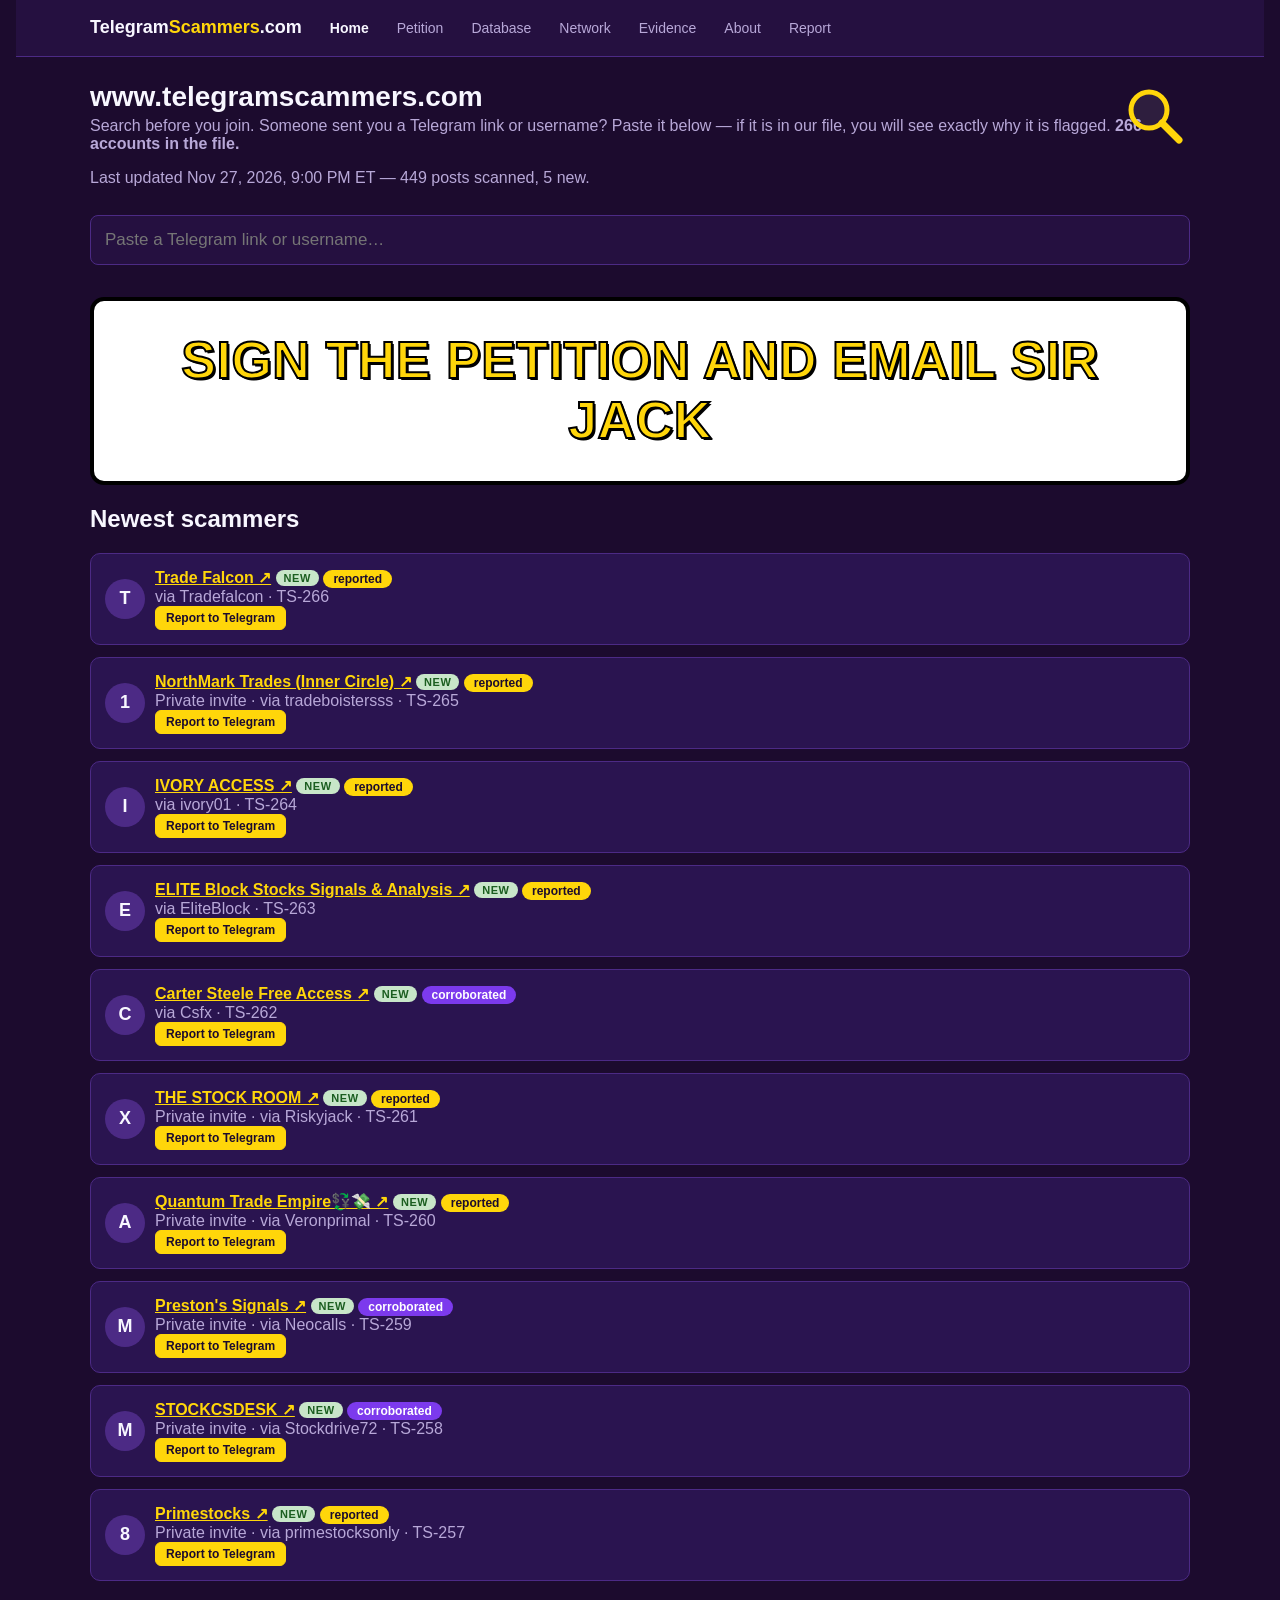
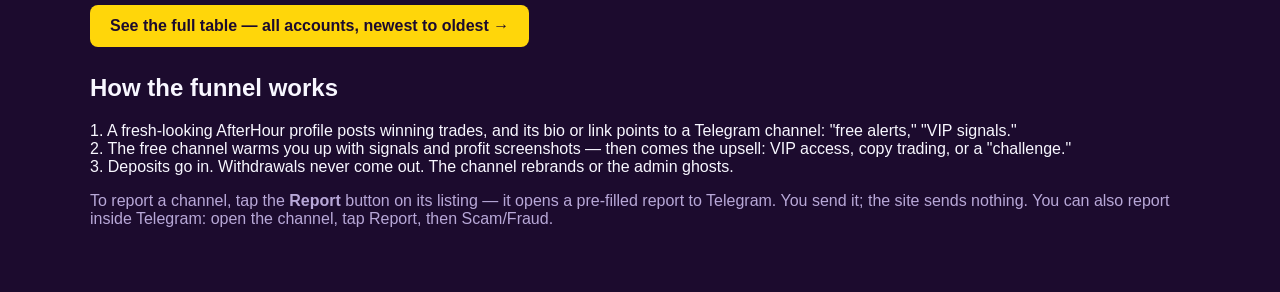
==== commit 6372a02f: "Evening scan 2026-11-27: add TS-262 @Csfx, TS-263 @EliteBlock, TS-264 @ivory01, TS-265 @tradeboister" ====
--- a/index.html
+++ b/index.html
@@ -61,7 +61,7 @@
 <div class="hero"><div class="hero-glass" aria-hidden="true"><svg viewBox="0 0 64 64"><circle cx="27" cy="27" r="18" fill="rgba(255,255,255,0.08)" stroke="#ffd60a" stroke-width="5"/><line x1="40" y1="40" x2="57" y2="57" stroke="#ffd60a" stroke-width="7" stroke-linecap="round"/></svg></div>
 <h1>www.<wbr>telegramscammers.com</h1>
 <p class="sub">Search before you join. Someone sent you a Telegram link or username? Paste it below — if it is in our file, you will see exactly why it is flagged. <b><span id="total">231</span> accounts in the file.</b></p></div>
-<p class="muted">Last updated Nov 27, 2026, 8:00 AM ET — 82 posts scanned, 3 new.</p>
+<p class="muted">Last updated Nov 27, 2026, 9:00 PM ET — 449 posts scanned, 5 new.</p>
 <input id="q" class="search" type="text" placeholder="Paste a Telegram link or username…" oninput="doSearch()">
 <div id="results"></div>
 <a class="cta-box" href="petition.html"><span class="cta-text">Sign the petition and email Sir Jack</span></a>
